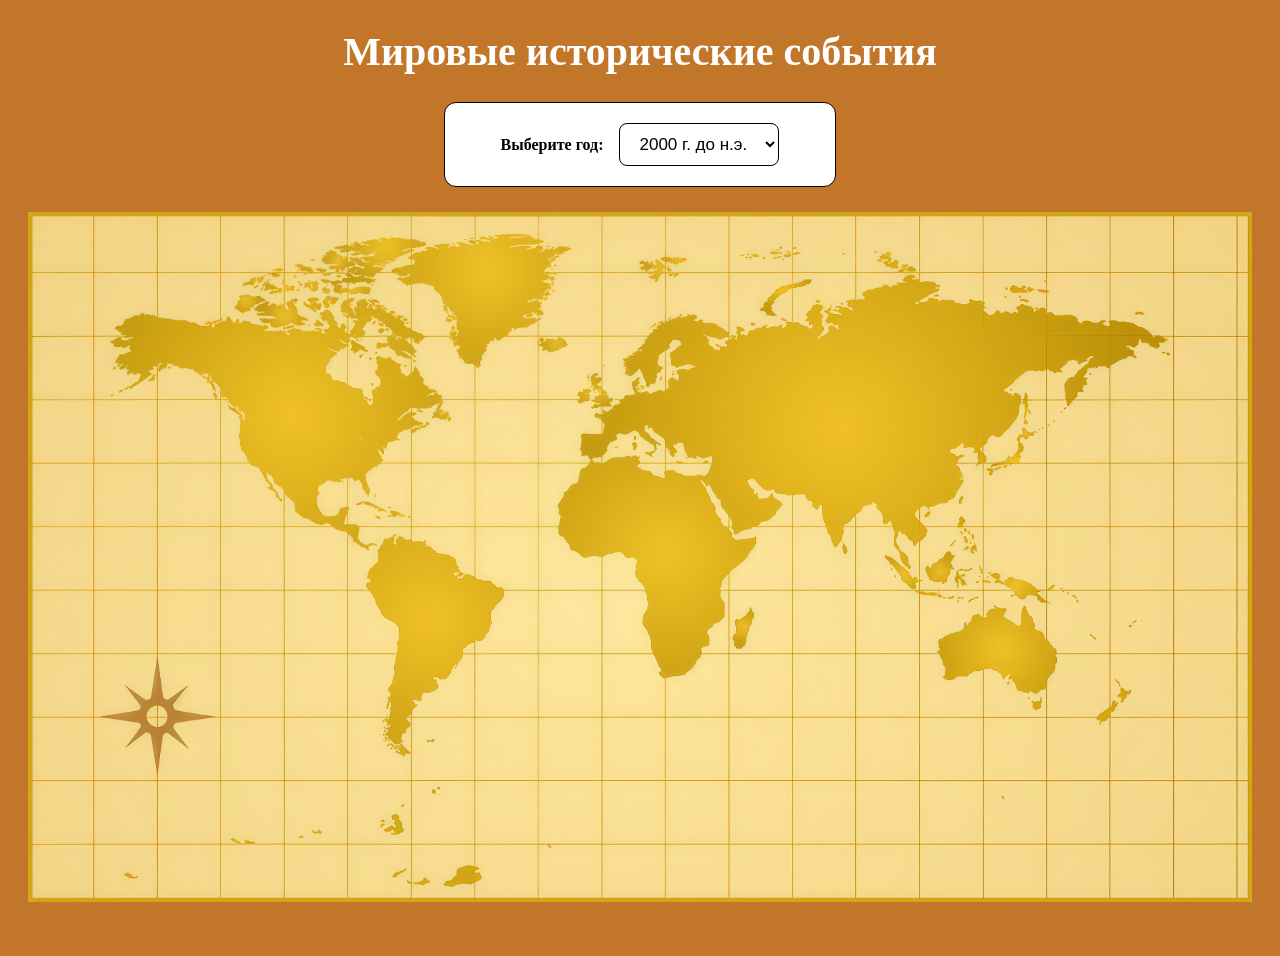
==== index.html @ c25de73c "Add files via upload" ====
<!DOCTYPE html>
<html>
<head>
    <meta charset="UTF-8">
    <title>Мировые исторические события</title>
    <link rel="stylesheet" href="Karta.css">
</head>
<body>
    <h1>Мировые исторические события</h1>
    <div class="year-selector">
        <label for="year-select">Выберите год:</label>
        <select id="year-select">
            <option value="-2000">2000 г. до н.э.</option>
            <option value="-490">490 г. до н.э.</option>
            <option value="-44">44 г. до н.э.</option>
            <option value="79">79 н.э.</option>
            <option value="1066">1066</option>
            <option value="1453">1453</option>
            <option value="1492">1492</option>
            <option value="1760">1760</option>
            <option value="1772">1772</option>
            <option value="1776">1776</option>
            <option value="1789-1799">1789-1799</option>
            <option value="1793">1793</option>
            <option value="1795">1795</option>
            <option value="1812">1812</option>
            <option value="1861">1861</option>
            <option value="1866">1866</option>
            <option value="1914">1914</option>
            <option value="1917">1917</option>
            <option value="1933">1933</option>
            <option value="1939">1939</option>
            <option value="1940">1940</option>
            <option value="1950-1953">1950-1953</option>
            <option value="1955-1975">1955-1975</option>
            <option value="1961">1961</option>
            <option value="1969">1969</option>
            <option value="1979">1979</option>
            <option value="1979-1989">1979-1989</option>
            <option value="1991">1991</option>
            <option value="1994-1996">1994-1996</option>
            <option value="1999-2009">1999-2009</option>
            <option value="2001">2001</option>
            <option value="2004">2004</option>
            <option value="2001-2021">2001-2021</option>
            <option value="2003-2011">2003-2011</option>
        </select>
    </div>
    <div class="map-container">
        <img src="Karta.jpg" alt="Карта мира" class="map-image">
    </div>
    <div class="modal-overlay">
        <div class="modal-content">
            <button class="close-modal">X</button>
            <div id="event-details"></div>
        </div>
    </div>
    <script src="Year.js"></script>
</body>
</html>
---- Karta.css ----
body {
    font-family:'Times New Roman', Times, serif;
    padding: 20px;
    background: #c27629;
    min-height: 100vh;
}

h1 {
    text-align: center;
    color: #fff;
    margin-top: 0;
    font-size: 2.5rem;
}

.year-selector {
    text-align: center;
    margin-bottom: 20px;
    background-color: white ;
    padding: 20px;
    border-radius: 12px;
    max-width: 350px;
    margin: 0 auto 25px;
    border: 1px solid black;
}

.year-selector label {
    font-weight: bold;
    color: black;
    margin-right: 12px;
}

#year-select {
    padding: 10px 15px;
    font-size: 17px;
    border-radius: 8px;
    border: 1px solid black;
    background-color: white;
    cursor: pointer;
}

.map-container {
    position: relative;
    max-width: 1300px;
    margin: 0 auto;
    overflow: hidden;
}

.map-image {
    width: 100%;
    height: auto;
    display: block;
}

.event-button {
    position: absolute;
    width: 30px;
    height: 30px;
    background: black;
    border-radius: 50%;
    cursor: pointer;
    display: flex;
    align-items: center;
    justify-content: center;
    font-weight: bold;
    transform: translate(-50%, -50%);
    z-index: 10;
}

.event-button:hover {
    background: white;
    transform: translate(-50%, -50%) scale(1);
}

.modal-overlay {
    display: none;
    position: fixed;
    top: 0;
    left: 0;
    width: 100%;
    height: 100%;
    background-color: rgba(0, 0, 0, 0.85);
    z-index: 1000;
    justify-content: center;
    align-items: center;
}

.modal-overlay.active {
    display: flex;
}

.modal-content {
    background: white;
    border-radius: 18px;
    box-shadow: 0 15px 40px rgba(0, 0, 0, 0.5);
    max-width: 850px;
    max-height: 90vh;
    overflow-y: auto;
    position: relative;
    padding: 35px;
    margin: 25px;
}

.close-modal {
    position: absolute;
    top: 18px;
    right: 18px;
    background: red;
    border: none;
    font-size: 30px;
    cursor: pointer;
    color: white;
    width: 45px;
    height: 45px;
    display: flex;
    align-items: center;
    justify-content: center;
    border-radius: 50%;
    transition: all 0.3s;
}

.close-modal:hover {
    background: red;
    transform: rotate(90deg);
}

#event-details h2 {
    color: black;
    margin-top: 0;
    margin-bottom: 18px;
    font-size: 32px;
    text-align: center;
}

.event-citate {
    font-size: 22px;
    color: black;
    margin-bottom: 12px;
    font-family: sans-serif;
}

.event-location {
    font-size: 20px;
    color: black;
    margin-bottom: 30px;
    text-align: center;
    font-weight: bold;
}

.event-description {
    font-size: 24px;
    line-height: 1.2;
    color: black;
    margin-bottom: 35px;
    text-align: justify;
    padding: 25px;
}

.event-section {
    margin-bottom: 30px;
    background-color: white;
    padding: 25px;
    border-radius: 12px;
}

.event-section h3 {
    color: black;
    margin-top: 0;
    font-size: 24px;
}

.event-section ul {
    padding-left: 30px;
    margin: 0;
}

.event-section li {
    margin-bottom: 15px;
    line-height: 1.5;
    color: black;
    font-size: 24px;
}
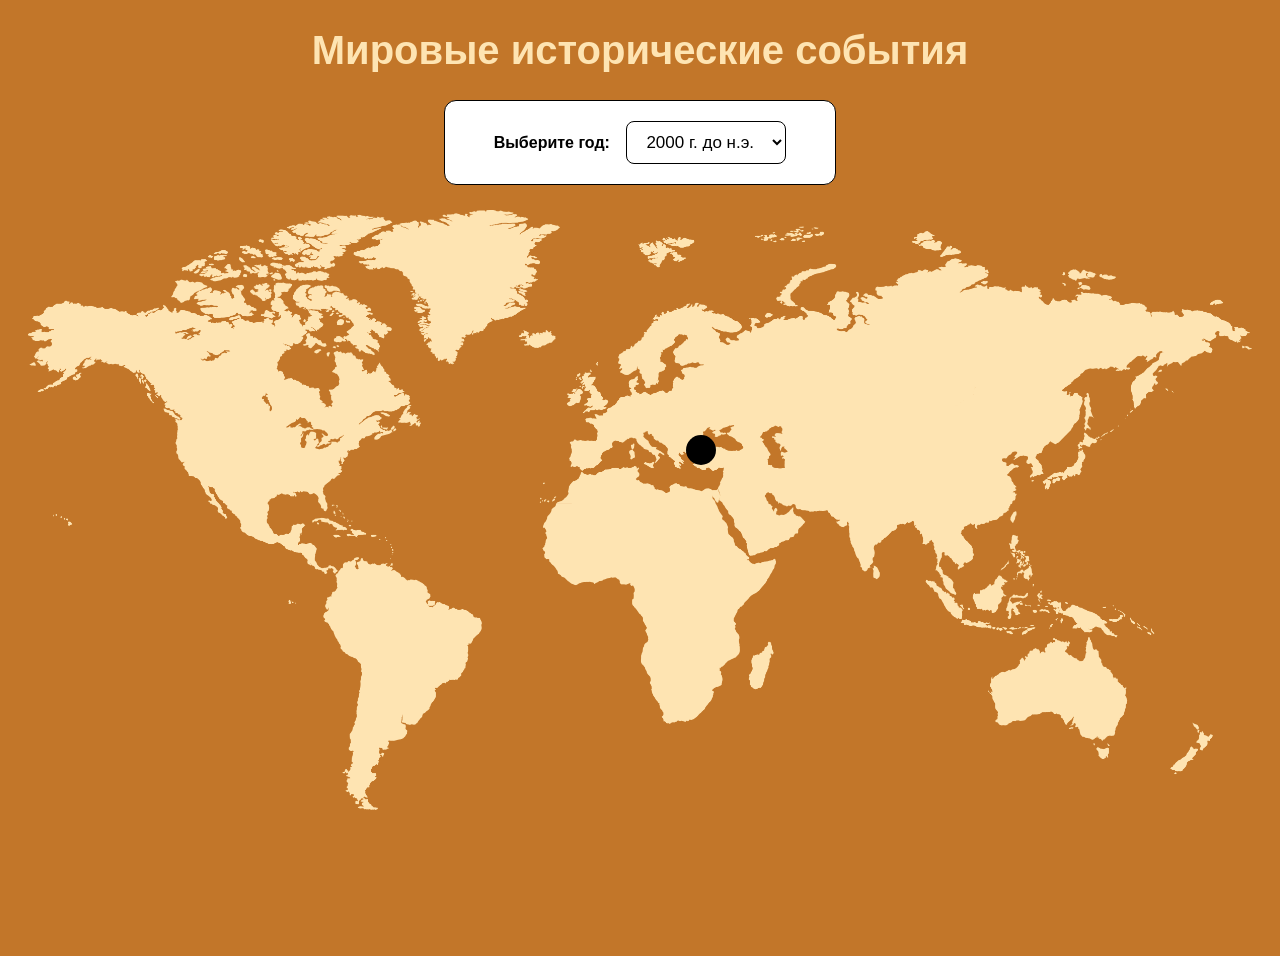
==== commit 917ffc05: "Add files via upload" ====
--- a/index.html
+++ b/index.html
@@ -4,6 +4,7 @@
     <meta charset="UTF-8">
     <title>Мировые исторические события</title>
     <link rel="stylesheet" href="Karta.css">
+    <link rel="icon" href="Iconca.png">
 </head>
 <body>
     <h1>Мировые исторические события</h1>
@@ -47,7 +48,7 @@
         </select>
     </div>
     <div class="map-container">
-        <img src="Karta.jpg" alt="Карта мира" class="map-image">
+        <img src="map (1).png" alt="Карта мира" class="map-image">
     </div>
     <div class="modal-overlay">
         <div class="modal-content">
--- a/Karta.css
+++ b/Karta.css
@@ -7,13 +7,15 @@
 
 h1 {
     text-align: center;
-    color: #fff;
+    color: rgba(254,228,178);
     margin-top: 0;
     font-size: 2.5rem;
+    font-family:'Segoe UI', Tahoma, Geneva, Verdana, sans-serif;
 }
 
 .year-selector {
     text-align: center;
+    font-family:'Segoe UI', Tahoma, Geneva, Verdana, sans-serif;
     margin-bottom: 20px;
     background-color: white ;
     padding: 20px;
@@ -131,13 +133,6 @@
     text-align: center;
 }
 
-.event-citate {
-    font-size: 22px;
-    color: black;
-    margin-bottom: 12px;
-    font-family: sans-serif;
-}
-
 .event-location {
     font-size: 20px;
     color: black;
@@ -178,4 +173,116 @@
     line-height: 1.5;
     color: black;
     font-size: 24px;
-}+}
+.event-image-placeholder {
+  width: 100%;
+  max-width: 320px;
+  height: 220px;
+  display: flex;
+  align-items: center;
+  justify-content: center;
+  border-radius: 14px;
+  border: 2px dashed #222;
+  background: #f4f4f4;
+  color: #222;
+  font-family: sans-serif;
+  font-size: 20px;
+  font-weight: bold;
+  margin-bottom: 14px;
+}
+#event-details {
+  width: 100%;
+}
+
+.event-layout {
+  display: grid;
+  grid-template-columns: 1.15fr 0.9fr;
+  grid-template-areas:
+    "desc center"
+    "details details";
+  gap: 25px;
+  align-items: start;
+}
+
+
+.event-center-block {
+  grid-area: center;
+  text-align: center;
+  display: flex;
+  flex-direction: column;
+  align-items: center;
+}
+
+.event-citate {
+  font-size: 22px;
+  line-height: 1;
+  font-family: Georgia, 'Times New Roman', Times, serif;
+  font-style: italic;
+  color: #000;
+}
+
+.event-location {
+  font-size: 20px;
+  color: #000;
+  margin-bottom: 18px;
+  font-weight: bold;
+  text-align: left;
+}
+
+.event-description {
+  font-size: 22px;
+  line-height: 1.4;
+  color: #000;
+  text-align: justify;
+  padding: 0;
+  margin: 0;
+}
+
+.event-section {
+  grid-area: details;
+  margin-bottom: 0;
+  background-color: white;
+  padding: 25px;
+  border-radius: 12px;
+}
+
+.event-section h3 {
+  color: black;
+  margin-top: 0;
+  font-size: 24px;
+}
+
+.event-section ul {
+  padding-left: 30px;
+  margin: 0;
+}
+
+.event-section li {
+  margin-bottom: 15px;
+  line-height: 1.5;
+  color: black;
+  font-size: 22px;
+}
+.event-layout {
+  display: grid;
+  grid-template-columns: 1.2fr 1fr;
+  grid-template-areas:
+    "desc center"
+    "details details";
+  gap: 25px;
+  align-items: start;
+}
+
+.event-center-block {
+  grid-area: center;
+  text-align: center;
+}
+
+.event-section {
+  grid-area: details;
+}
+
+.event-image-img {
+  max-width: 190%;
+  border-radius: 9px;
+}
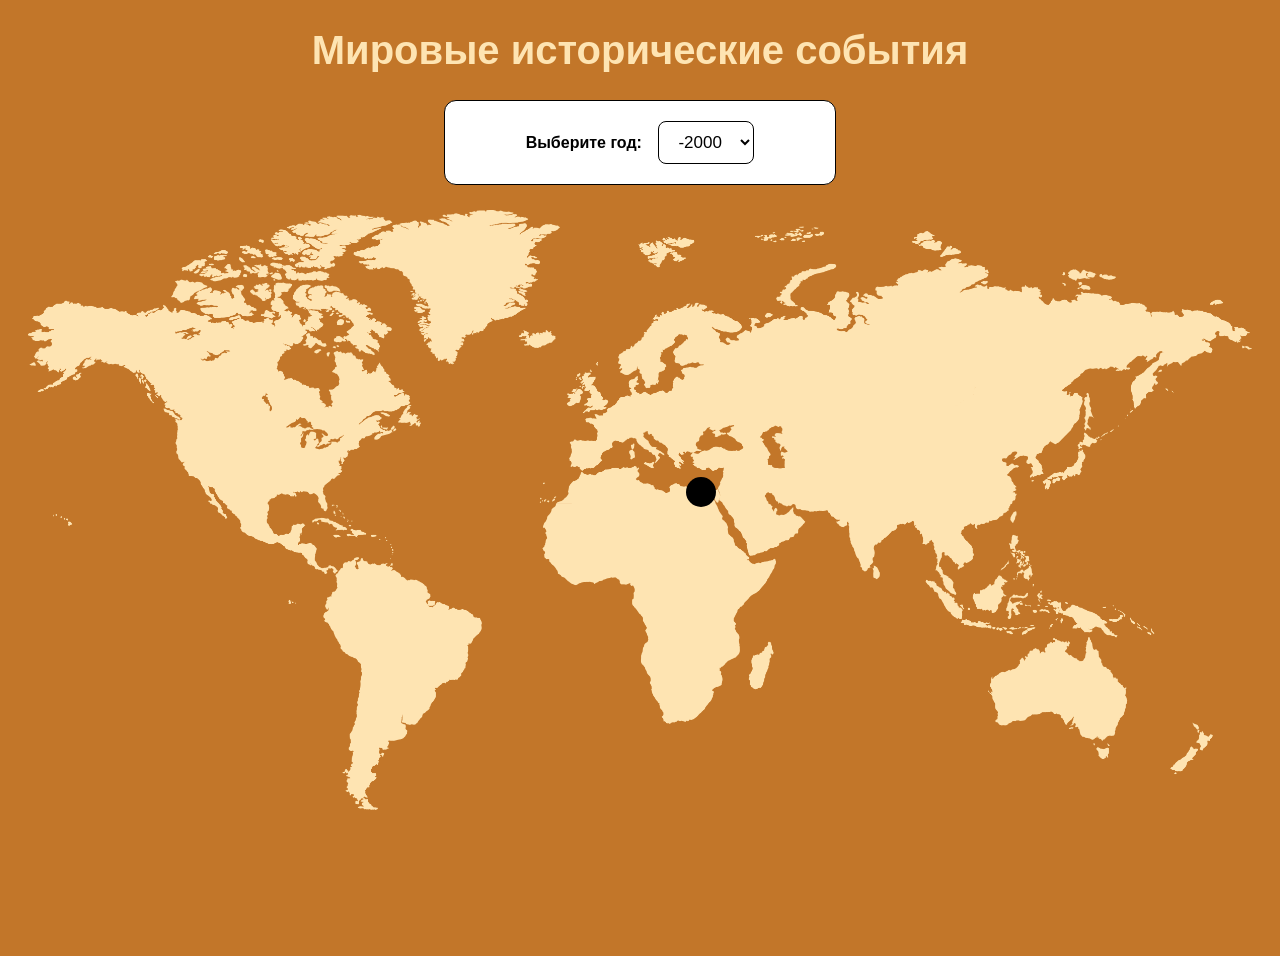
==== commit 5a58111f: "Add files via upload" ====
--- a/index.html
+++ b/index.html
@@ -11,40 +11,44 @@
     <div class="year-selector">
         <label for="year-select">Выберите год:</label>
         <select id="year-select">
-            <option value="-2000">2000 г. до н.э.</option>
-            <option value="-490">490 г. до н.э.</option>
-            <option value="-44">44 г. до н.э.</option>
-            <option value="79">79 н.э.</option>
+            <option value="-2000">-2000</option>
+            <option value="-490">-490</option>
+            <option value="-44">-44</option>
+            <option value="79">-79</option>
+            <option value="1054">1054</option>
             <option value="1066">1066</option>
             <option value="1453">1453</option>
             <option value="1492">1492</option>
             <option value="1760">1760</option>
             <option value="1772">1772</option>
             <option value="1776">1776</option>
-            <option value="1789-1799">1789-1799</option>
+            <option value="1789">1789</option>
             <option value="1793">1793</option>
             <option value="1795">1795</option>
             <option value="1812">1812</option>
             <option value="1861">1861</option>
             <option value="1866">1866</option>
+            <option value="1904">1904</option>
             <option value="1914">1914</option>
             <option value="1917">1917</option>
+            <option value="1918">1918</option>
             <option value="1933">1933</option>
             <option value="1939">1939</option>
             <option value="1940">1940</option>
-            <option value="1950-1953">1950-1953</option>
-            <option value="1955-1975">1955-1975</option>
+            <option value="1945">1945</option>
+            <option value="1950">1950</option>
+            <option value="1955">1955</option>
             <option value="1961">1961</option>
+            <option value="1962">1962</option>
             <option value="1969">1969</option>
             <option value="1979">1979</option>
-            <option value="1979-1989">1979-1989</option>
             <option value="1991">1991</option>
-            <option value="1994-1996">1994-1996</option>
-            <option value="1999-2009">1999-2009</option>
+            <option value="1994">1994</option>
+            <option value="1999">1999</option>
             <option value="2001">2001</option>
+            <option value="2003">2003</option>
             <option value="2004">2004</option>
-            <option value="2001-2021">2001-2021</option>
-            <option value="2003-2011">2003-2011</option>
+            <option value="2006">2006</option>
         </select>
     </div>
     <div class="map-container">
--- a/Karta.css
+++ b/Karta.css
@@ -1,288 +1,254 @@
-body {
-    font-family:'Times New Roman', Times, serif;
-    padding: 20px;
-    background: #c27629;
-    min-height: 100vh;
-}
-
-h1 {
-    text-align: center;
-    color: rgba(254,228,178);
-    margin-top: 0;
-    font-size: 2.5rem;
-    font-family:'Segoe UI', Tahoma, Geneva, Verdana, sans-serif;
-}
-
-.year-selector {
-    text-align: center;
-    font-family:'Segoe UI', Tahoma, Geneva, Verdana, sans-serif;
-    margin-bottom: 20px;
-    background-color: white ;
-    padding: 20px;
-    border-radius: 12px;
-    max-width: 350px;
-    margin: 0 auto 25px;
-    border: 1px solid black;
-}
-
-.year-selector label {
-    font-weight: bold;
-    color: black;
-    margin-right: 12px;
-}
-
-#year-select {
-    padding: 10px 15px;
-    font-size: 17px;
-    border-radius: 8px;
-    border: 1px solid black;
-    background-color: white;
-    cursor: pointer;
-}
-
-.map-container {
-    position: relative;
-    max-width: 1300px;
-    margin: 0 auto;
-    overflow: hidden;
-}
-
-.map-image {
-    width: 100%;
-    height: auto;
-    display: block;
-}
-
-.event-button {
-    position: absolute;
-    width: 30px;
-    height: 30px;
-    background: black;
-    border-radius: 50%;
-    cursor: pointer;
-    display: flex;
-    align-items: center;
-    justify-content: center;
-    font-weight: bold;
-    transform: translate(-50%, -50%);
-    z-index: 10;
-}
-
-.event-button:hover {
-    background: white;
-    transform: translate(-50%, -50%) scale(1);
-}
-
-.modal-overlay {
-    display: none;
-    position: fixed;
-    top: 0;
-    left: 0;
-    width: 100%;
-    height: 100%;
-    background-color: rgba(0, 0, 0, 0.85);
-    z-index: 1000;
-    justify-content: center;
-    align-items: center;
-}
-
-.modal-overlay.active {
-    display: flex;
-}
-
-.modal-content {
-    background: white;
-    border-radius: 18px;
-    box-shadow: 0 15px 40px rgba(0, 0, 0, 0.5);
-    max-width: 850px;
-    max-height: 90vh;
-    overflow-y: auto;
-    position: relative;
-    padding: 35px;
-    margin: 25px;
-}
-
-.close-modal {
-    position: absolute;
-    top: 18px;
-    right: 18px;
-    background: red;
-    border: none;
-    font-size: 30px;
-    cursor: pointer;
-    color: white;
-    width: 45px;
-    height: 45px;
-    display: flex;
-    align-items: center;
-    justify-content: center;
-    border-radius: 50%;
-    transition: all 0.3s;
-}
-
-.close-modal:hover {
-    background: red;
-    transform: rotate(90deg);
-}
-
-#event-details h2 {
-    color: black;
-    margin-top: 0;
-    margin-bottom: 18px;
-    font-size: 32px;
-    text-align: center;
-}
-
-.event-location {
-    font-size: 20px;
-    color: black;
-    margin-bottom: 30px;
-    text-align: center;
-    font-weight: bold;
-}
-
-.event-description {
-    font-size: 24px;
-    line-height: 1.2;
-    color: black;
-    margin-bottom: 35px;
-    text-align: justify;
-    padding: 25px;
-}
-
-.event-section {
-    margin-bottom: 30px;
-    background-color: white;
-    padding: 25px;
-    border-radius: 12px;
-}
-
-.event-section h3 {
-    color: black;
-    margin-top: 0;
-    font-size: 24px;
-}
-
-.event-section ul {
-    padding-left: 30px;
-    margin: 0;
-}
-
-.event-section li {
-    margin-bottom: 15px;
-    line-height: 1.5;
-    color: black;
-    font-size: 24px;
-}
-.event-image-placeholder {
-  width: 100%;
-  max-width: 320px;
-  height: 220px;
-  display: flex;
-  align-items: center;
-  justify-content: center;
-  border-radius: 14px;
-  border: 2px dashed #222;
-  background: #f4f4f4;
-  color: #222;
-  font-family: sans-serif;
-  font-size: 20px;
-  font-weight: bold;
-  margin-bottom: 14px;
-}
-#event-details {
-  width: 100%;
-}
-
-.event-layout {
-  display: grid;
-  grid-template-columns: 1.15fr 0.9fr;
-  grid-template-areas:
-    "desc center"
-    "details details";
-  gap: 25px;
-  align-items: start;
-}
-
-
-.event-center-block {
-  grid-area: center;
-  text-align: center;
-  display: flex;
-  flex-direction: column;
-  align-items: center;
-}
-
-.event-citate {
-  font-size: 22px;
-  line-height: 1;
-  font-family: Georgia, 'Times New Roman', Times, serif;
-  font-style: italic;
-  color: #000;
-}
-
-.event-location {
-  font-size: 20px;
-  color: #000;
-  margin-bottom: 18px;
-  font-weight: bold;
-  text-align: left;
-}
-
-.event-description {
-  font-size: 22px;
-  line-height: 1.4;
-  color: #000;
-  text-align: justify;
-  padding: 0;
-  margin: 0;
-}
-
-.event-section {
-  grid-area: details;
-  margin-bottom: 0;
-  background-color: white;
-  padding: 25px;
-  border-radius: 12px;
-}
-
-.event-section h3 {
-  color: black;
-  margin-top: 0;
-  font-size: 24px;
-}
-
-.event-section ul {
-  padding-left: 30px;
-  margin: 0;
-}
-
-.event-section li {
-  margin-bottom: 15px;
-  line-height: 1.5;
-  color: black;
-  font-size: 22px;
-}
-.event-layout {
-  display: grid;
-  grid-template-columns: 1.2fr 1fr;
-  grid-template-areas:
-    "desc center"
-    "details details";
-  gap: 25px;
-  align-items: start;
-}
-
-.event-center-block {
-  grid-area: center;
-  text-align: center;
-}
-
-.event-section {
-  grid-area: details;
-}
-
-.event-image-img {
-  max-width: 190%;
-  border-radius: 9px;
-}
+body {
+    font-family:'Times New Roman', Times, serif;
+    padding: 20px;
+    background: #c27629;
+    min-height: 100vh;
+}
+
+h1 {
+    text-align: center;
+    color: rgba(254,228,178);
+    margin-top: 0;
+    font-size: 2.5rem;
+    font-family:'Segoe UI', Tahoma, Geneva, Verdana, sans-serif;
+}
+
+.year-selector {
+    text-align: center;
+    font-family:'Segoe UI', Tahoma, Geneva, Verdana, sans-serif;
+    margin-bottom: 20px;
+    background-color: white ;
+    padding: 20px;
+    border-radius: 12px;
+    max-width: 350px;
+    margin: 0 auto 25px;
+    border: 1px solid black;
+}
+
+.year-selector label {
+    font-weight: bold;
+    color: black;
+    margin-right: 12px;
+}
+
+#year-select {
+    padding: 10px 15px;
+    font-size: 17px;
+    border-radius: 8px;
+    border: 1px solid black;
+    background-color: white;
+    cursor: pointer;
+}
+
+.map-container {
+    position: relative;
+    max-width: 1300px;
+    margin: 0 auto;
+    overflow: hidden;
+}
+
+.map-image {
+    width: 100%;
+    height: auto;
+    display: block;
+}
+
+.event-button {
+    position: absolute;
+    border-radius: 50%;
+    width: 30px;
+    height: 30px;
+    background: black;
+    cursor: pointer;
+    display: flex;
+    align-items: center;
+    justify-content: center;
+    font-weight: bold;
+    transform: translate(-50%, -50%);
+    z-index: 10;
+}
+
+.event-button:hover {
+    background: white;
+    transform: translate(-50%, -50%) scale(1);
+}
+
+.modal-overlay {
+    display: none;
+    position: fixed;
+    top: 0;
+    left: 0;
+    width: 100%;
+    height: 100%;
+    background-color: rgba(0, 0, 0, 0.85);
+    z-index: 1000;
+    justify-content: center;
+    align-items: center;
+}
+
+.modal-overlay.active {
+    display: flex;
+}
+
+.modal-content {
+    background: white;
+    box-shadow: 0 15px 40px rgba(0, 0, 0, 0.5);
+    max-width: 1100px;
+    max-height: 90vh;
+    overflow-y: auto;
+    overflow-x: hidden;
+    position: relative;
+    padding: 35px;
+    margin: 25px;
+    letter-spacing: -0.5px;
+    line-height: 1.2;
+}
+
+.modal-content::-webkit-scrollbar {
+    display: none;
+}
+
+.modal-content {
+    -ms-overflow-style: none;
+    scrollbar-width: none;
+}
+
+
+.close-modal {
+    position: absolute;
+    top: 18px;
+    right: 18px;
+    background: red;
+    border: none;
+    font-size: 30px;
+    cursor: pointer;
+    color: white;
+    width: 45px;
+    height: 45px;
+    display: flex;
+    align-items: center;
+    justify-content: center;
+    border-radius: 50%;
+    transition: all 0.3s;
+}
+
+.close-modal:hover {
+    background: red;
+    transform: rotate(90deg);
+}
+
+#event-details h2 {
+    color: black;
+    margin-top: 0;
+    margin-bottom: 18px;
+    font-size: 32px;
+    text-align: center;
+}
+
+.event-image-placeholder {
+    width: 100%;
+    max-width: 320px;
+    height: 220px;
+    display: flex;
+    align-items: center;
+    justify-content: center;
+    border-radius: 14px;
+    border: 2px dashed #222;
+    background: #f4f4f4;
+    color: #222;
+    font-family: sans-serif;
+    font-size: 20px;
+    font-weight: bold;
+    margin-bottom: 14px;
+}
+
+#event-details {
+    width: 100%;
+}
+
+.event-layout {
+    display: grid;
+    grid-template-columns: 1fr;
+    grid-template-areas:
+        "desc"
+        "details";
+    gap: 30px;
+    align-items: start;
+}
+
+.event-description-block {
+    grid-area: desc;
+    display: grid;
+    grid-template-columns: auto 1fr;
+    gap: 30px;
+    align-items: start;
+}
+
+.event-center-block {
+    text-align: center;
+    display: flex;
+    flex-direction: column;
+    align-items: center;
+}
+
+.event-location {
+    font-size: 20px;
+    color: #000;
+    margin-bottom: 18px;
+    font-weight: bold;
+    text-align: left;
+}
+
+.event-description {
+    font-size: 16px;
+    line-height: 1.2;
+    color: #000;
+    text-align: justify;
+    padding: 0;
+    margin: 0;
+    letter-spacing: -0.5px;
+}
+
+.event-citate {
+    font-size: 18px;
+    line-height: 1.2;
+    font-family: Georgia, 'Times New Roman', Times, serif;
+    font-style: italic;
+    color: #000;
+    margin-top: 20px;
+    margin-bottom: 0;
+    text-align: center;
+    letter-spacing: -0.5px;
+}
+
+.event-section {
+    grid-area: details;
+    margin-bottom: 0;
+    background-color: white;
+    padding: 25px;
+    border-radius: 12px;
+}
+
+.event-section h3 {
+    color: black;
+    margin-top: 0;
+    font-size: 24px;
+}
+
+.event-section ul {
+    padding-left: 30px;
+    margin: 0;
+}
+
+.event-section li {
+    margin-bottom: 15px;
+    line-height: 1.3;
+    color: black;
+    font-size: 18px;
+    letter-spacing: -0.5px;
+}
+
+.event-image-img {
+    max-width: 100%;
+    border-radius: 9px;
+}
